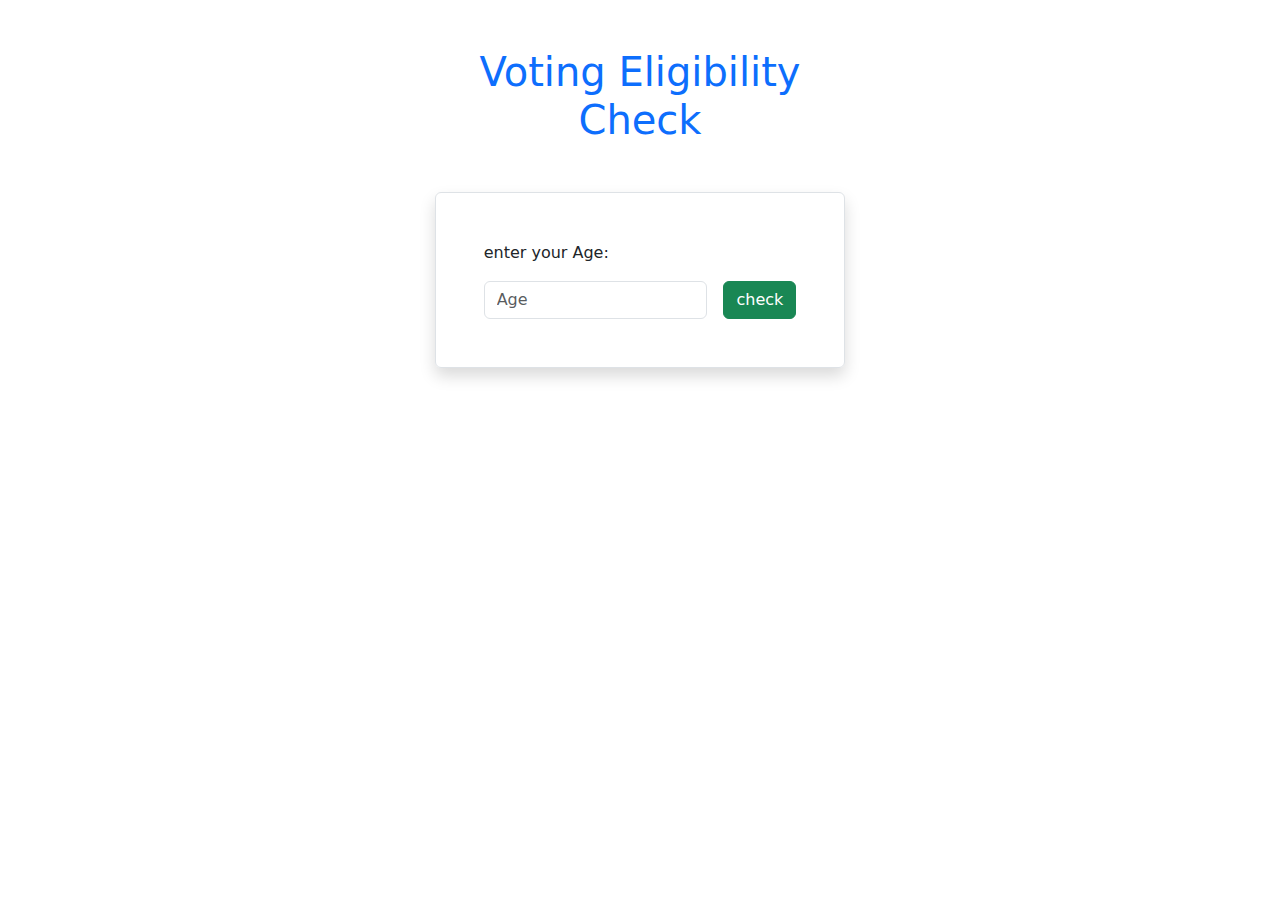
==== javascript_frontend/pgm3.html @ 6f5687c5 "updated" ====
<!DOCTYPE html>
<html lang="en">
<head>
    <meta charset="UTF-8">
    <meta name="viewport" content="width=device-width, initial-scale=1.0">
    <title>Document</title>
    <!--bootstrap-->
    <link href="https://cdn.jsdelivr.net/npm/bootstrap@5.3.3/dist/css/bootstrap.min.css" rel="stylesheet" integrity="sha384-QWTKZyjpPEjISv5WaRU9OFeRpok6YctnYmDr5pNlyT2bRjXh0JMhjY6hW+ALEwIH" crossorigin="anonymous">

    <script src="https://cdn.jsdelivr.net/npm/bootstrap@5.3.3/dist/js/bootstrap.bundle.min.js" integrity="sha384-YvpcrYf0tY3lHB60NNkmXc5s9fDVZLESaAA55NDzOxhy9GkcIdslK1eN7N6jIeHz" crossorigin="anonymous"></script>

</head>
<body>

   <div class="row">
    <div class="col-md-4"></div>
    <div class="col-md-4">
        <h1 class="text-center text-primary mt-5">Voting Eligibility Check</h1>
        <form class="border rounded p-5 mt-5 shadow">
        <label>enter your Age:</label>
        <div class="d-flex mt-3">
            <input id="age" type="text" placeholder="Age" class="form-control">


            <button type="button" onclick="check()" class="btn btn-success ms-3">check</button>


        </div>
        </form>
        </div>
        <div class="col-md-4"></div>



    </div>
   
   






</body>

<script>
    function check(){
        /*console.log(age.value);*/
        if(age.value>=18){
            alert('eligible to vote')
            
        }
        else{
            alert('not eligible to vote')
        }
    }

</script>
</html>


<!-- >=18 - green eligible to vote
    < 18 - red not eligible to vote
    no value - blue - please enter a valid input -->
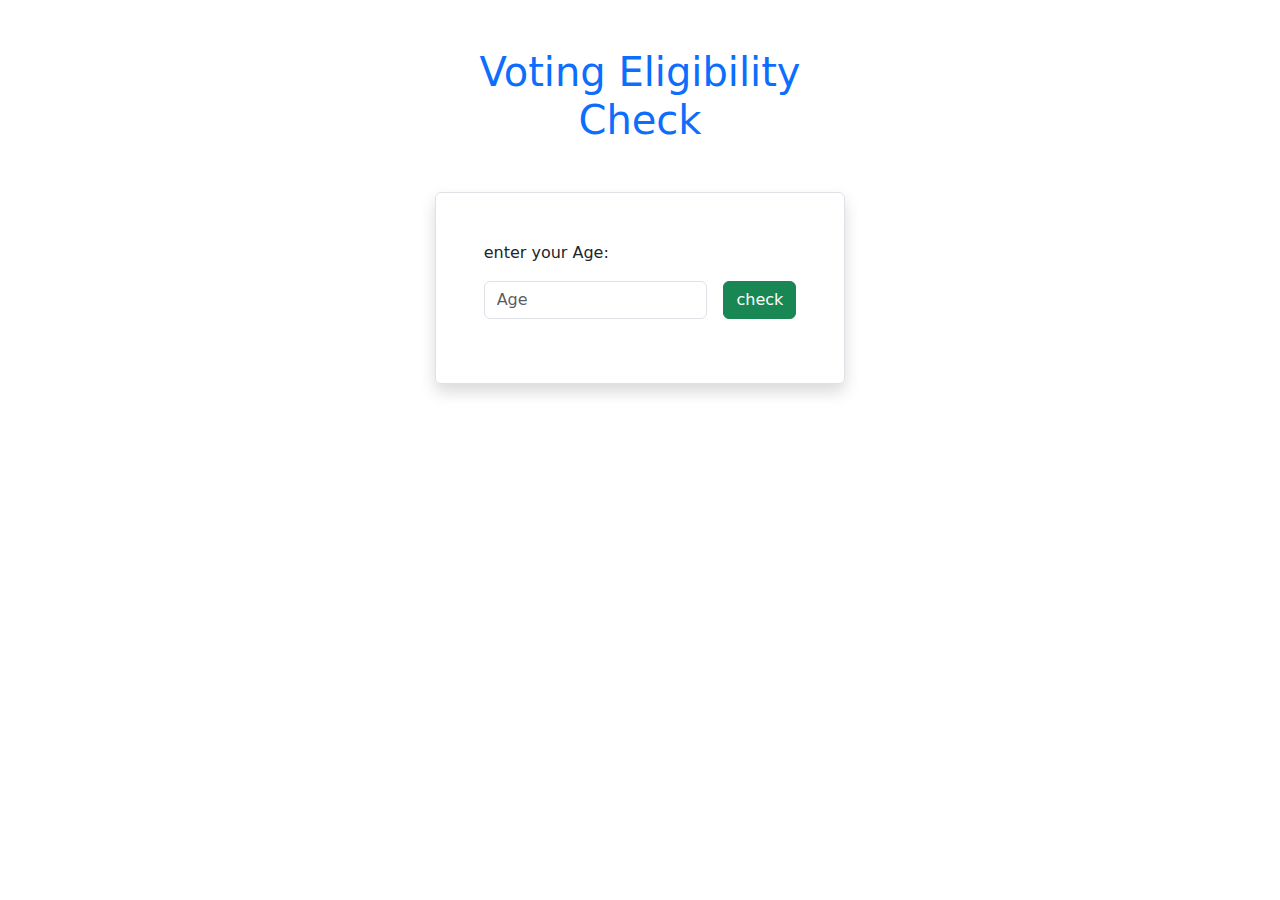
==== commit e6d1ed8d: "new" ====
--- a/javascript_frontend/pgm3.html
+++ b/javascript_frontend/pgm3.html
@@ -26,6 +26,7 @@
 
 
         </div>
+        <p class="mt-3" id="result"></p>
         </form>
         </div>
         <div class="col-md-4"></div>
@@ -46,14 +47,29 @@
 <script>
     function check(){
         /*console.log(age.value);*/
+
+      if(age.value){  
         if(age.value>=18){
-            alert('eligible to vote')
-            
+            result.innerHTML = 'Eligible to vote'
+            result.style.color = 'green'
+
+        }
+        else if(age.value<18){
+            result.innerHTML = 'Ineligible to vote'
+            result.style.color = 'red'
+
         }
         else{
-            alert('not eligible to vote')
+            result.innerHTML = 'Please enter a valid input'
+ 
         }
     }
+        else{
+            result.innerHTML = 'Please fill the form completely'
+            result.style.color = 'blue'
+        }
+    }
+    
 
 </script>
 </html>
